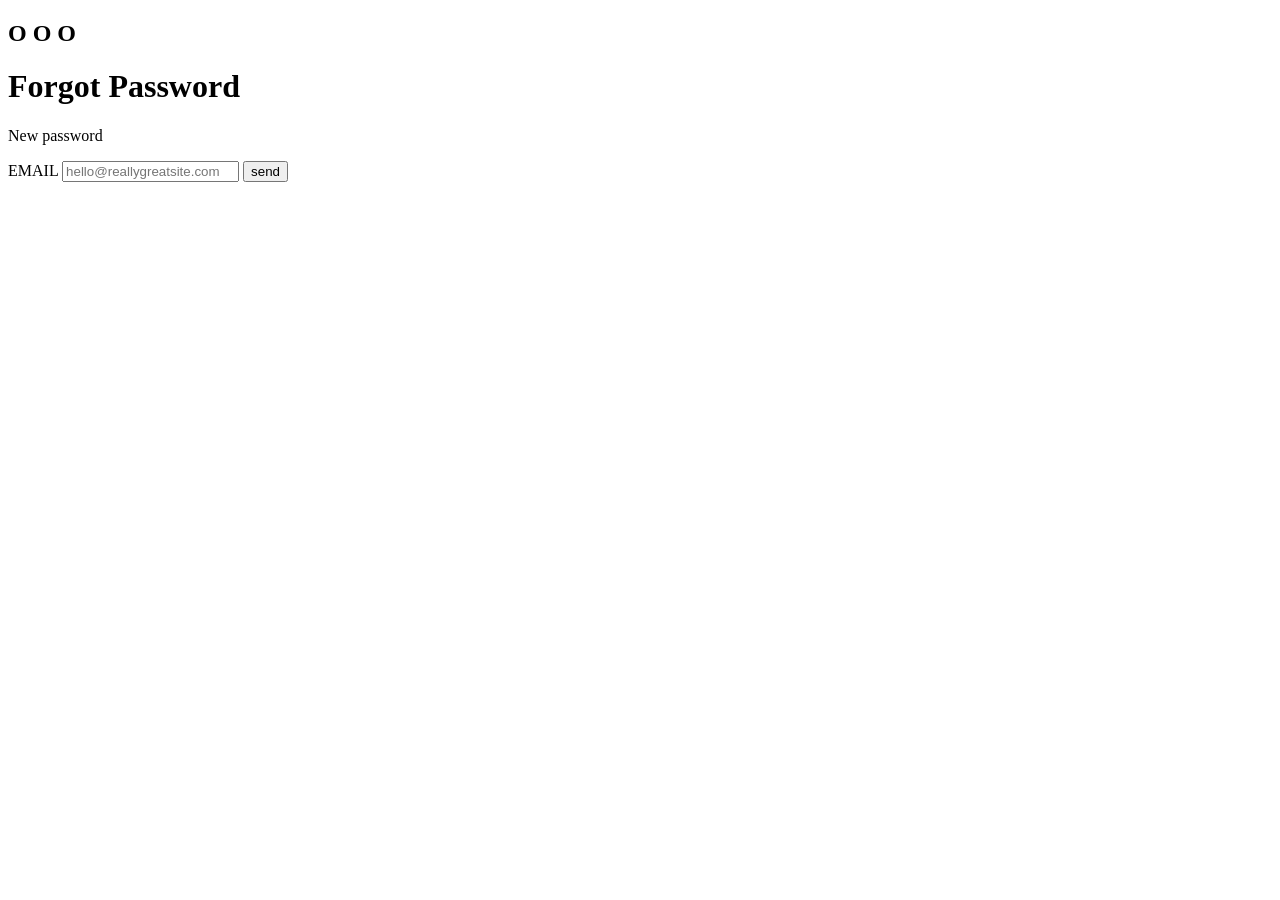
==== forgot_password.html @ 75c1c867 "commit 2" ====
<!DOCTYPE html>
<html>
<head>
    <title>Forgot Password</title>
    <link rel="stylesheet" href="/css/forgotpasswordcss.css">
</head>
<body>
<div class="top-box">
    <h2>O O O</h2>
</div>
<div class="login-container">
    <h1>Forgot Password</h1>
    <p>New password</p>
    <form>
        <label for="email">EMAIL</label>
        <input type="email" id="email" placeholder="hello@reallygreatsite.com" required>
        <button type="submit" class="login-btn">send</button>
    </form>
    
</body>
</html>
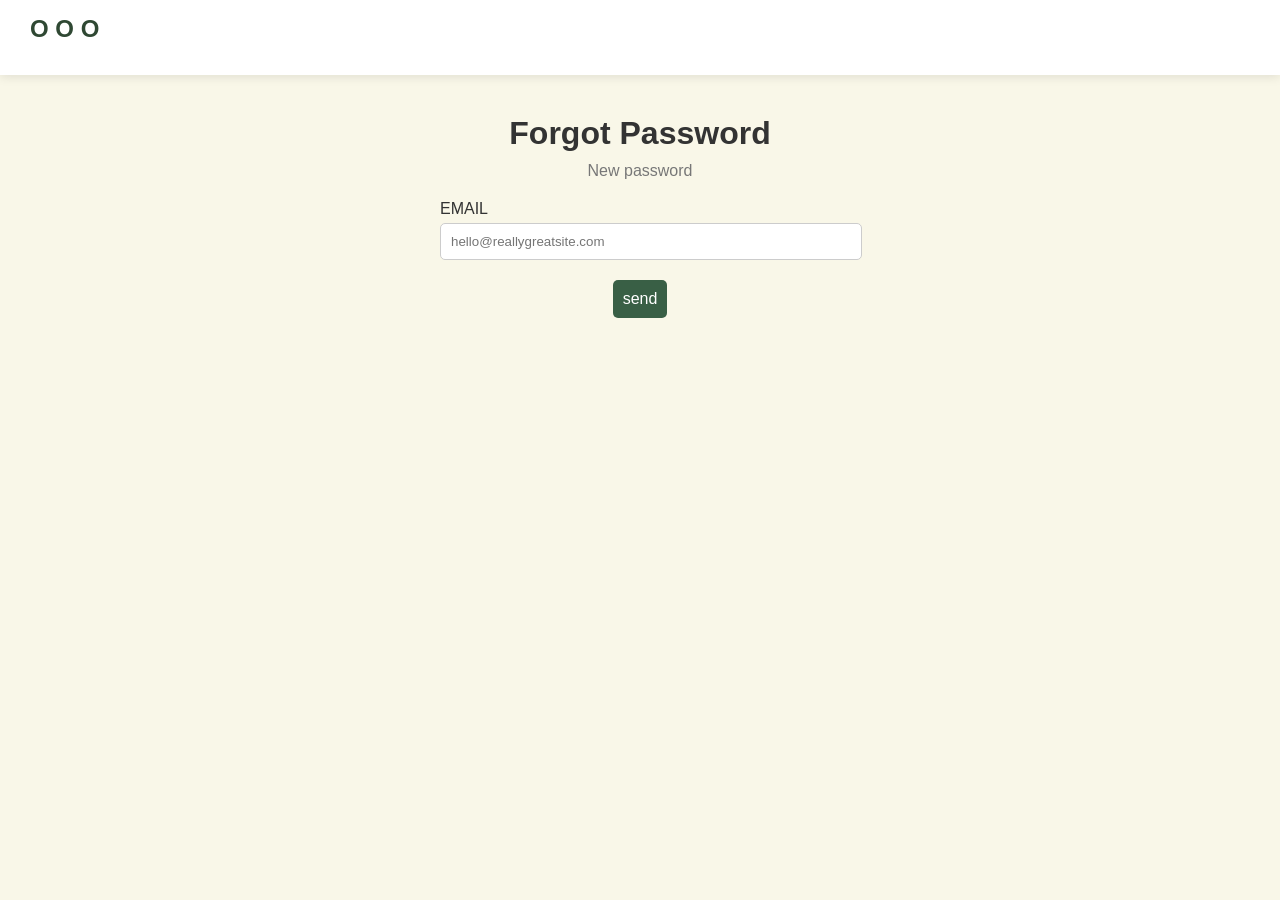
==== commit f8182a2b: "commit3 final commit for frontend" ====
--- a/forgot_password.html
+++ b/forgot_password.html
@@ -2,7 +2,7 @@
 <html>
 <head>
     <title>Forgot Password</title>
-    <link rel="stylesheet" href="/css/forgotpasswordcss.css">
+    <link rel="stylesheet" href="static/css/forgotpasswordcss.css">
 </head>
 <body>
 <div class="top-box">
--- a/static/css/forgotpasswordcss.css
+++ b/static/css/forgotpasswordcss.css
@@ -0,0 +1,77 @@
+*{
+    padding:0;
+    margin:0;
+}
+
+body{
+    font-family: Arial, sans-serif;
+    background-color: #f9f7e8; /* Light background for the overall page */
+    color: #333; /* Default text color */
+    display: flex;
+    flex-direction: column; /* Stack items vertically */
+    align-items: center; /* Center horizontally */
+    height: 100vh; 
+}
+.top-box {
+    width: 100%; /* Full width */
+    height: 5dvh;
+    background-color: #ffffff; /* White background for the box */
+    padding: 15px 0; /* Padding for spacing */
+    box-shadow: 0 2px 10px rgba(0, 0, 0, 0.1); /* Subtle shadow for depth */
+}
+
+.top-box h2 {
+    margin-left: 30px;
+    color: #2f4833; /* Title color */
+}
+
+
+.login-container {
+    margin-top:40px;
+    text-align: center; /* Center the text */
+    width: 400px; /* Fixed width for the container */
+}
+
+h1 {
+    font-size: 2rem; /* Title size */
+    margin-bottom: 10px; /* Space below title */
+}
+
+p {
+    margin-bottom: 20px; /* Space below paragraph */
+    color: #777; /* Lighter color for paragraph text */
+}
+
+label {
+    display: block; /* Block display for labels */
+    margin-bottom: 5px; /* Space below label */
+    text-align: left; /* Align text to the left */
+}
+
+input[type="email"], input[type="password"] {
+    width: 100%; /* Full width inputs */
+    padding: 10px; /* Padding inside inputs */
+    margin-bottom: 20px; /* Space below inputs */
+    border: 1px solid #ccc; /* Border around inputs */
+    border-radius: 5px; /* Rounded corners */
+}
+
+input[type="email"]:focus, input[type="password"]:focus {
+    border-color: #395f45; /* Change border color on focus */
+    outline: none; /* Remove default outline */
+}
+
+.login-btn {
+    background-color: #395f45; /* Dark green for login button */
+    color: white; /* White text */
+    padding: 10px; /* Padding inside button */
+    border: none; /* No border */
+    border-radius: 5px; /* Rounded corners */
+    cursor: pointer; /* Pointer cursor on hover */
+    font-size: 1rem; /* Button font size */
+    margin-bottom: 10px; /* Space below button */
+}
+
+.login-btn:hover {
+    background-color: #2e4a34; /* Darker shade on hover */
+}
